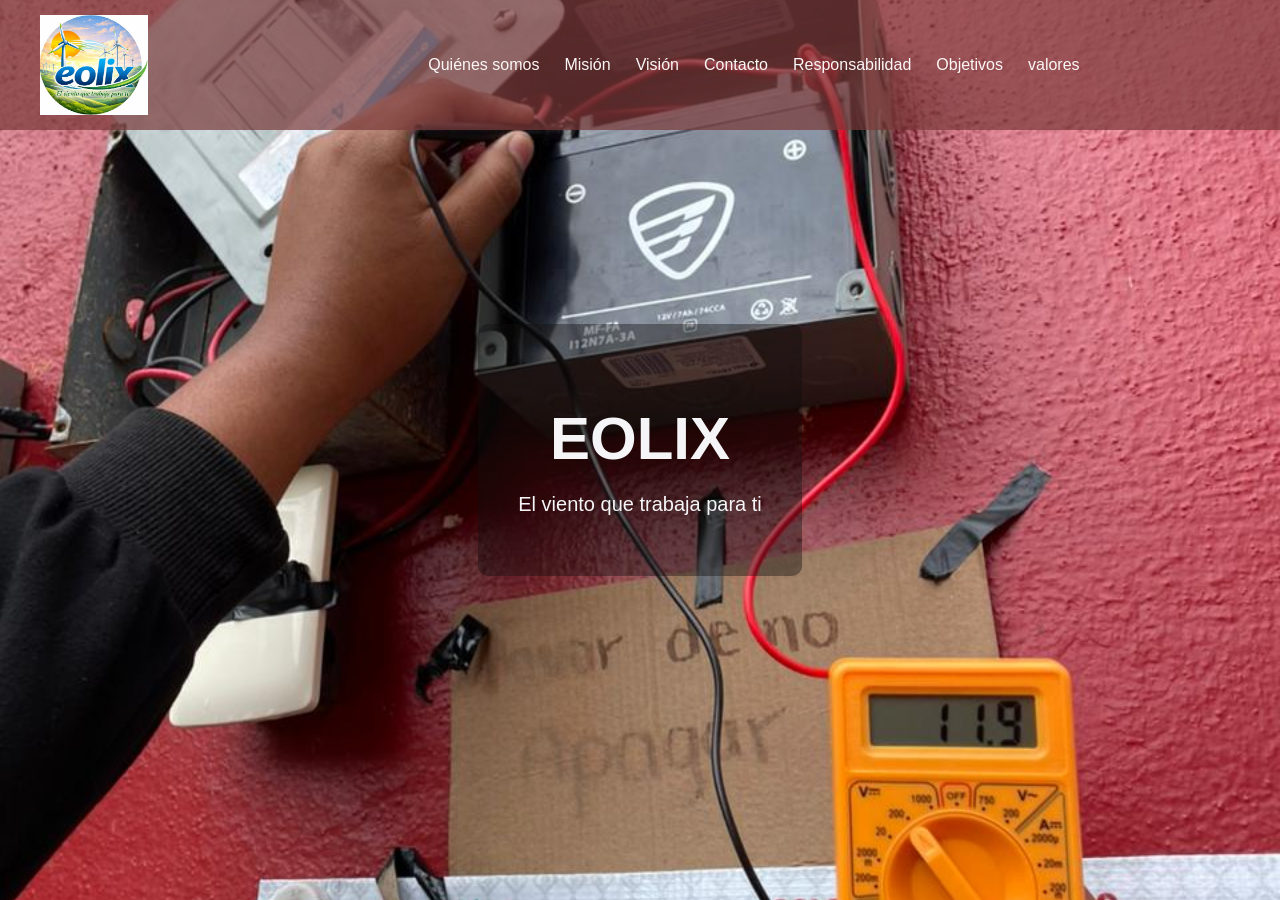
==== index.html @ e8736a58 "Subiendo mi página web completa" ====
<!DOCTYPE html>
<html lang="es">
<head>
    <meta charset="UTF-8">
    <title>Eolix</title>
    <link rel="stylesheet" href="estilos.css">
</head>
<body>

<!-- 🔝 NAVBAR -->
<nav class="navbar">
    <div class="logo">
<img src="imagenes/logo.jpeg" alt="logo EOLIX">
    </div>

    <!-- MENÚ -->
    <ul class="menu">
        <li><a href="quienes.html">Quiénes somos</a></li>
        <li><a href="mision.html">Misión</a></li>
        <li><a href="vision.html">Visión</a></li>
        <li><a href="contacto.html">Contacto</a></li>
        <li><a href="responsabilidad.html">Responsabilidad</a></li>
        <li><a href="objetivos.html">Objetivos</a></li>
        <li><a href="valores.html">valores</a></li>
    </ul>
</nav>

<!-- 🖼️ PORTADA -->
<header class="hero">
    <div class="hero-overlay">
        <h1>EOLIX</h1>
        <p>El viento que trabaja para ti</p>
    </div>
</header>

<!-- JS -->
<script src="scripts.js"></script>

</body>
</html>
---- estilos.css ----
/* RESET */
body {
    margin: 0;
    font-family: 'Montserrat', sans-serif;
}

/* 🔝 NAVBAR */
.navbar {
    position: fixed;
    top: 0;
    width: 100%;
    display: grid;
    grid-template-columns: auto 1fr auto;
    align-items: center;
    padding: 15px 40px;
    background: rgba(122, 57, 57, 0.7);
    z-index: 1000;
}

.logo {
    display: flex;
    align-items: center;
}

.logo img {
    height: 100px; /* 🔥 mejor tamaño (80px era muy grande) */
    width: auto;
    display: block;
}

/* MENÚ */
.navbar ul {
    justify-self: center; 
    list-style: none;
    display: flex;
    gap: 25px;
}

.navbar a {
    color: rgb(252, 247, 247);/* color de letras  */
    text-decoration: none;
    font-weight: 500;
}

/* BOTÓN NAV */
.btn-nav {
    background: #7c0b43;
    color: black;
    padding: 10px 20px;
    border-radius: 20px;
    text-decoration: none;
    font-weight: bold;
}

/* 🖼️ HERO */
.hero {
    height: 100vh;
    background-image: url('imagenes/fondo-header3.jpeg');
    background-size: cover;
    background-position: center;
    display: flex;
    align-items: center;
    justify-content: center;
    text-align: center;
}

.hero-overlay {
    color: rgb(245, 245, 248);
    background: rgba(15, 14, 14, 0.4);
    padding: 40px;
    border-radius: 10px;
}

.hero h1 {
    font-size: 60px;
    margin-bottom: 10px;
}

.hero p {
    font-size: 20px;
}

/* BOTONES */
.hero-buttons {
    margin-top: 20px;
}

.btn {
    padding: 12px 25px;
    margin: 10px;
    border-radius: 25px;
    text-decoration: none;
    color: rgb(161, 23, 23);
    border: 2px solid rgb(62, 160, 38);
}

.btn-green {
    background: #8a0caa;
    color: black;
    border: none;
}

/* SECCIONES */
.section {
    padding: 120px 20px 80px;
    max-width: 800px;
    margin: auto;
    font-size: 18px;
    line-height: 1.8;
    text-align: justify; /* 🔥 texto justificado */
}

/* PÁRRAFOS */
.section p {
    margin-bottom: 20px;
    text-indent: 30px; /* 🔥 sangría tipo libro */
}

/* LISTAS */
.section ul {
    padding-left: 20px;
    line-height: 1.8;
}

/* VIDEO */
.section video {
    margin-top: 20px;
    width: 100%;
    border-radius: 10px;
}

/* 📱 RESPONSIVE */
@media (max-width: 768px) {
    .navbar {
        padding: 10px 20px;
    }

    .logo img {
        height: 40px;
    }

    .hero h1 {
        font-size: 35px;
    }

    .hero p {
        font-size: 16px;
    }
}
/* MEJORAS PARA LA SECCIÓN MISIÓN */
.section h2 {
    text-align: center;
    font-size: 32px;
    margin-bottom: 20px;
}

/* IMAGEN CENTRADA Y RESPONSIVA */
.img-mision {
    display: block;
    margin: 30px auto;
    max-width: 90%;
    border-radius: 12px;
    box-shadow: 0 4px 10px rgba(0,0,0,0.2);
}
/* IMAGEN CENTRADA Y RESPONSIVA */
.img-contacto{
    display: block;
    margin: 30px auto;
    max-width: 90%;
    border-radius: 12px;
    box-shadow: 0 4px 10px rgba(0,0,0,0.2);
}
.img-objetivo{
    display: block;
    margin: 30px auto;
    max-width: 90%;
    border-radius: 12px;
    box-shadow: 0 4px 10px rgba(0,0,0,0.2);
}
.img-responsabilidad{
    display: block;
    margin: 30px auto;
    max-width: 90%;
    border-radius: 12px;
    box-shadow: 0 4px 10px rgba(0,0,0,0.2);
}
.img-valores{
    display: block;
    margin: 30px auto;
    max-width: 90%;
    border-radius: 12px;
    box-shadow: 0 4px 10px rgba(0,0,0,0.2);
}

/* MEJORAR PÁRRAFO */
.section p {
    text-align: justify;
    line-height: 1.8;
    font-size: 18px;
}
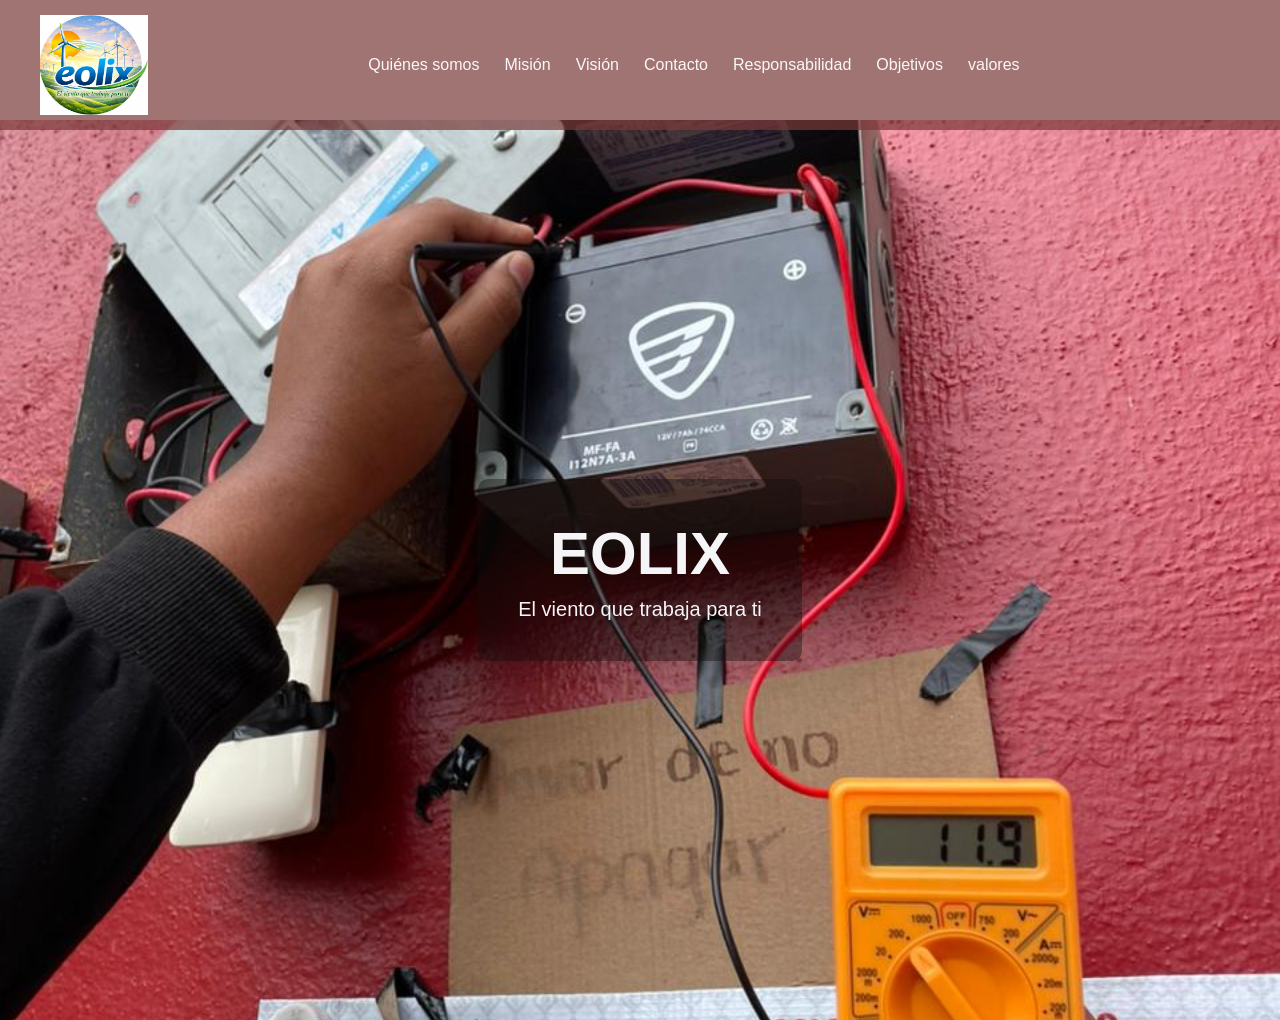
==== commit 79c1c494: "Actualizacion de la pagina" ====
--- a/index.html
+++ b/index.html
@@ -3,6 +3,7 @@
 <head>
     <meta charset="UTF-8">
     <title>Eolix</title>
+    <meta name="viewport" content="width=device-width, initial-scale=1.0">
     <link rel="stylesheet" href="estilos.css">
 </head>
 <body>
--- a/estilos.css
+++ b/estilos.css
@@ -1,7 +1,13 @@
 /* RESET */
+* {
+    margin: 0;
+    padding: 0;
+    box-sizing: border-box;
+}
+
 body {
-    margin: 0;
     font-family: 'Montserrat', sans-serif;
+    padding-top: 120px; /* evita que el navbar tape contenido */
 }
 
 /* 🔝 NAVBAR */
@@ -15,6 +21,7 @@
     padding: 15px 40px;
     background: rgba(122, 57, 57, 0.7);
     z-index: 1000;
+    transition: top 0.3s; /* 🔥 AQUÍ VA */
 }
 
 .logo {
@@ -23,7 +30,7 @@
 }
 
 .logo img {
-    height: 100px; /* 🔥 mejor tamaño (80px era muy grande) */
+    height: 100px;
     width: auto;
     display: block;
 }
@@ -37,7 +44,7 @@
 }
 
 .navbar a {
-    color: rgb(252, 247, 247);/* color de letras  */
+    color: rgb(252, 247, 247);
     text-decoration: none;
     font-weight: 500;
 }
@@ -107,13 +114,13 @@
     margin: auto;
     font-size: 18px;
     line-height: 1.8;
-    text-align: justify; /* 🔥 texto justificado */
+    text-align: justify;
 }
 
 /* PÁRRAFOS */
 .section p {
     margin-bottom: 20px;
-    text-indent: 30px; /* 🔥 sangría tipo libro */
+    text-indent: 30px;
 }
 
 /* LISTAS */
@@ -129,72 +136,71 @@
     border-radius: 10px;
 }
 
-/* 📱 RESPONSIVE */
-@media (max-width: 768px) {
-    .navbar {
-        padding: 10px 20px;
-    }
-
-    .logo img {
-        height: 40px;
-    }
-
-    .hero h1 {
-        font-size: 35px;
-    }
-
-    .hero p {
-        font-size: 16px;
-    }
-}
-/* MEJORAS PARA LA SECCIÓN MISIÓN */
-.section h2 {
-    text-align: center;
-    font-size: 32px;
-    margin-bottom: 20px;
-}
-
-/* IMAGEN CENTRADA Y RESPONSIVA */
-.img-mision {
+/* IMÁGENES RESPONSIVAS */
+img {
+    max-width: 100%;
+    height: auto;
+}
+
+/* IMÁGENES ESPECÍFICAS */
+.img-mision,
+.img-contacto,
+.img-objetivo,
+.img-responsabilidad,
+.img-valores {
     display: block;
     margin: 30px auto;
     max-width: 90%;
     border-radius: 12px;
     box-shadow: 0 4px 10px rgba(0,0,0,0.2);
 }
-/* IMAGEN CENTRADA Y RESPONSIVA */
-.img-contacto{
-    display: block;
-    margin: 30px auto;
-    max-width: 90%;
-    border-radius: 12px;
-    box-shadow: 0 4px 10px rgba(0,0,0,0.2);
-}
-.img-objetivo{
-    display: block;
-    margin: 30px auto;
-    max-width: 90%;
-    border-radius: 12px;
-    box-shadow: 0 4px 10px rgba(0,0,0,0.2);
-}
-.img-responsabilidad{
-    display: block;
-    margin: 30px auto;
-    max-width: 90%;
-    border-radius: 12px;
-    box-shadow: 0 4px 10px rgba(0,0,0,0.2);
-}
-.img-valores{
-    display: block;
-    margin: 30px auto;
-    max-width: 90%;
-    border-radius: 12px;
-    box-shadow: 0 4px 10px rgba(0,0,0,0.2);
-}
-
-/* MEJORAR PÁRRAFO */
-.section p {
-    text-align: justify;
-    line-height: 1.8;
-    font-size: 18px;
+
+/* TÍTULOS */
+.section h2 {
+    text-align: center;
+    font-size: 32px;
+    margin-bottom: 20px;
+}
+
+/* 📱 RESPONSIVE */
+@media (max-width: 768px) {
+
+    .navbar {
+        display: flex;
+        flex-direction: column;
+        align-items: center;
+        padding: 10px;
+    }
+
+    .navbar ul {
+        flex-direction: column;
+        gap: 10px;
+        margin-top: 10px;
+    }
+
+    .logo img {
+        height: 60px;
+    }
+
+    .hero {
+        height: 80vh;
+        padding: 20px;
+    }
+
+    .hero-overlay {
+        padding: 20px;
+    }
+
+    .hero h1 {
+        font-size: 32px;
+    }
+
+    .hero p {
+        font-size: 16px;
+    }
+
+    .section {
+        padding: 100px 15px 60px;
+        font-size: 16px;
+    }
 }
